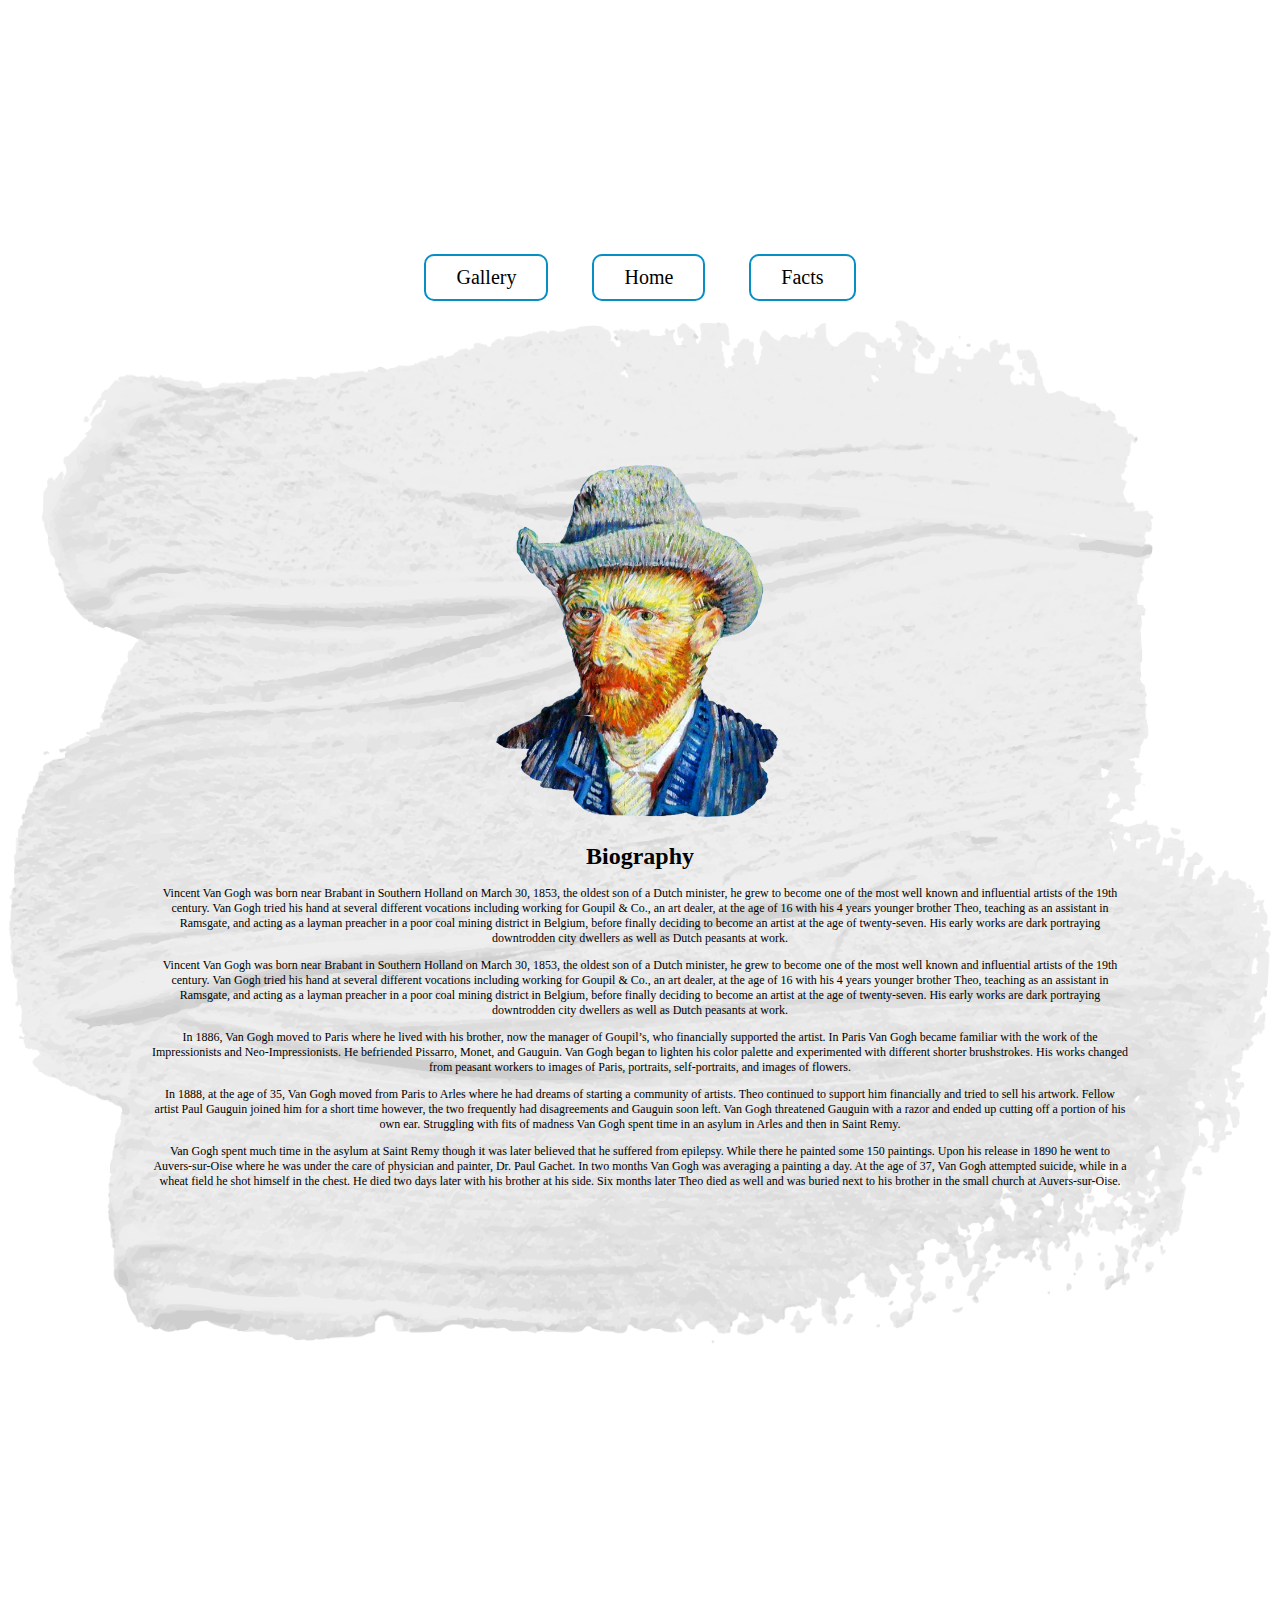
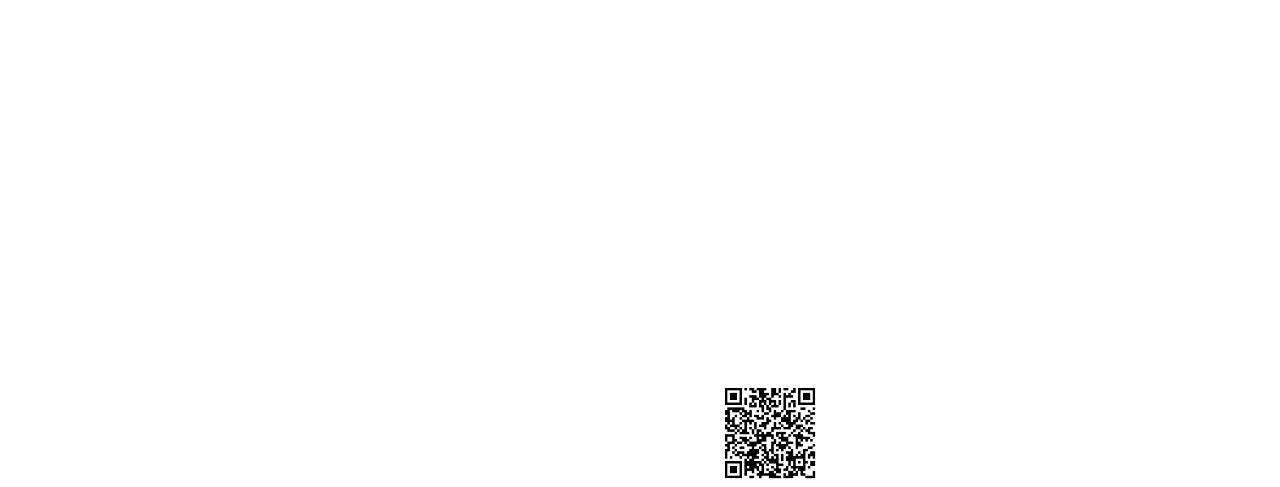
==== index.html @ e4d20ceb "Update and rename VanGogh.html to index.html" ====
<!DOCTYPE html>
<html>

<head>
<link rel="stylesheet" href="CSS_VanGogh.css">
<title>Bedroom in Arles</title>
<meta name="Anastasiia Kulcsar"
content=“Art Van Gogh“/>
<meta name=“keywords"
content=“Van, Gogh, Art, Room“/>
</head>


<body>
 <div class="main">
<h1>Vincent van Gogh</h1>
</div>

<body>
 <div class="quote">
<h2>“Great things are done by a series of small things brought together.” —Vincent Van Gogh</h2>
</div>

 <div class="menu">
        <button class="menu-button"><a href="Gallery.html">Gallery</a></button>
        <button class="menu-button"><a href="VanGogh.html">Home</a></button>
        <button class="menu-button"><a href="Facts.html">Facts</a></button>
    </div>
	
	
	<table>
        <tr>
            <td>
                <img src="gogh.png" alt="Van Gogh" width="300" height="360">
            
            
			<div class="content">
<h1>Biography</h1>
<p>
Vincent Van Gogh was born near Brabant in Southern Holland on March 30, 1853, the oldest son of a Dutch minister, he grew to become one of the most well known and influential artists of the 19th century.  Van Gogh tried his hand at several different vocations including working for Goupil & Co., an art dealer, at the age of 16 with his 4 years younger brother Theo, teaching as an assistant in Ramsgate, and acting as a layman preacher in a poor coal mining district in Belgium, before finally deciding to become an artist at the age of twenty-seven.  His early works are dark portraying downtrodden city dwellers as well as Dutch peasants at work.
</p>

<p>
Vincent Van Gogh was born near Brabant in Southern Holland on March 30, 1853, the oldest son of a Dutch minister, he grew to become one of the most well known and influential artists of the 19th century.  Van Gogh tried his hand at several different vocations including working for Goupil & Co., an art dealer, at the age of 16 with his 4 years younger brother Theo, teaching as an assistant in Ramsgate, and acting as a layman preacher in a poor coal mining district in Belgium, before finally deciding to become an artist at the age of twenty-seven.  His early works are dark portraying downtrodden city dwellers as well as Dutch peasants at work.
</p>

<p>
In 1886, Van Gogh moved to Paris where he lived with his brother, now the manager of Goupil’s, who financially supported the artist.  In Paris Van Gogh became familiar with the work of the Impressionists and Neo-Impressionists.  He befriended Pissarro, Monet, and Gauguin.  Van Gogh began to lighten his color palette and experimented with different shorter brushstrokes.  His works changed from peasant workers to images of Paris, portraits, self-portraits, and images of flowers. 
</p>

<p>
In 1888, at the age of 35, Van Gogh moved from Paris to Arles where he had dreams of starting a community of artists.  Theo continued to support him financially and tried to sell his artwork.  Fellow artist Paul Gauguin joined him for a short time however, the two frequently had disagreements and Gauguin soon left.  Van Gogh threatened Gauguin with a razor and ended up cutting off a portion of his own ear.  Struggling with fits of madness Van Gogh spent time in an asylum in Arles and then in Saint Remy.
</p>

<p>
Van Gogh spent much time in the asylum at Saint Remy though it was later believed that he suffered from epilepsy.  While there he painted some 150 paintings.  Upon his release in 1890 he went to Auvers-sur-Oise where he was under the care of physician and painter, Dr. Paul Gachet.  In two months Van Gogh was averaging a painting a day.  At the age of 37, Van Gogh attempted suicide, while in a wheat field he shot himself in the chest.  He died two days later with his brother at his side.  Six months later Theo died as well and was buried next to his brother in the small church at Auvers-sur-Oise.
</p>
</div>

            </td>
        </tr>
    </table>

         
		 
<div class="video-container">
 <iframe width="854" height="480" src="https://www.youtube.com/embed/wk9L1N9bRRE" title="YouTube video player" frameborder="0" allow="accelerometer; autoplay; clipboard-write; encrypted-media; gyroscope; picture-in-picture; web-share" allowfullscreen></iframe>
</div>

 <img src="creator.png" alt="Description of the image" style="width: 100px; height: 100px;
 position: relative;
 top: 0px;
 left: 720px;">

</body>

</html>
---- CSS_VanGogh.css ----
/* BACKGROUND */
body {
    background-image: url('Blue.jpg');
    background-size: 1680px 1050px; /* or any other size option */
    background-repeat: no-repeat;
	background-attachment: fixed;
	background-position: center;
}

/* NAME */

.main {
	 margin-bottom: -50px; /* Adjust the value to reduce the space */
	font-size: 50px;
	text-align: center;
	color: white;
	font-family: "Lucida Handwriting", Times, Cursive;  

}

/* QUOTE */

.quote {
	font-size: 15px;
	text-align: center;
	color: white;
	font-family: "Lucida Handwriting", Times, Cursive;  

}

/* MENU */

/* Reset some default styles */
body, html {
    margin: 0;
    padding: 0;
    height: 100%;
}

/* Center the menu container vertically and horizontally */
.container {
    display: flex;
    justify-content: center-down;
    align-items: center;
    height: 100vh; /* 100% of viewport height */
    background-color: #f0f0f0; /* Background color for the page */
}

/* Style for the menu container */
.menu {
    text-align: center; /* Center-align the buttons */
}

/* Style for the menu buttons */
.menu-button {
    padding: 10px 30px; /* Adjust padding for the desired button size */
    background-color: white;
	color: black;
	border: 2px solid #058fc5; /* Blue */
    border-radius: 10px; /* Rounded corners to create a square look */
    margin: 10px 20px; /* Add some spacing between buttons */
	font-family: "Lucida Handwriting", Times, Cursive; 
    font-size: 20px; /* Adjust font size as needed */
    cursor: pointer;
    transition: background-color 0.3s ease; /* Add a smooth transition for hover effect */
}

a {
color: black;
}
a:link {
      text-decoration: none;
}

a:visited {
      text-decoration: none;
}

a:hover {
      text-decoration: none;
}

a:active {
      text-decoration: none;
}

/* Change button background color on hover */
.menu-button:hover {
    background-color: #058fc5; /* Change to a lighter shade on hover */
}

/* TEXTBOX */

td {
  text-align: center;
  font-family: "Lucida Handwriting", Times, Cursive;  
  font-size: 12px;
  padding: 150px; /* Add padding inside table cells */
  text-align: center; /* Center-align cell content */
  background-image: url('paint.png');
  background-position: right;
  background-repeat: no-repeat;
  background-size: 100% 100%;
     
        }
		
/* VIDEO*/
	/* Reset some default styles */
body, html {
    margin: 0;
    padding: 0;
}

/* Center the video container using flexbox */
.video-container {
    display: flex;
    justify-content: center;
    align-items: center;
    height: 70vh; /* 100% of the viewport height */
}

/* Style the video element */
video {
    max-width: 100%; /* Make sure the video doesn't overflow the viewport */
    max-height: 100%;
    width: auto;
    height: auto;
}
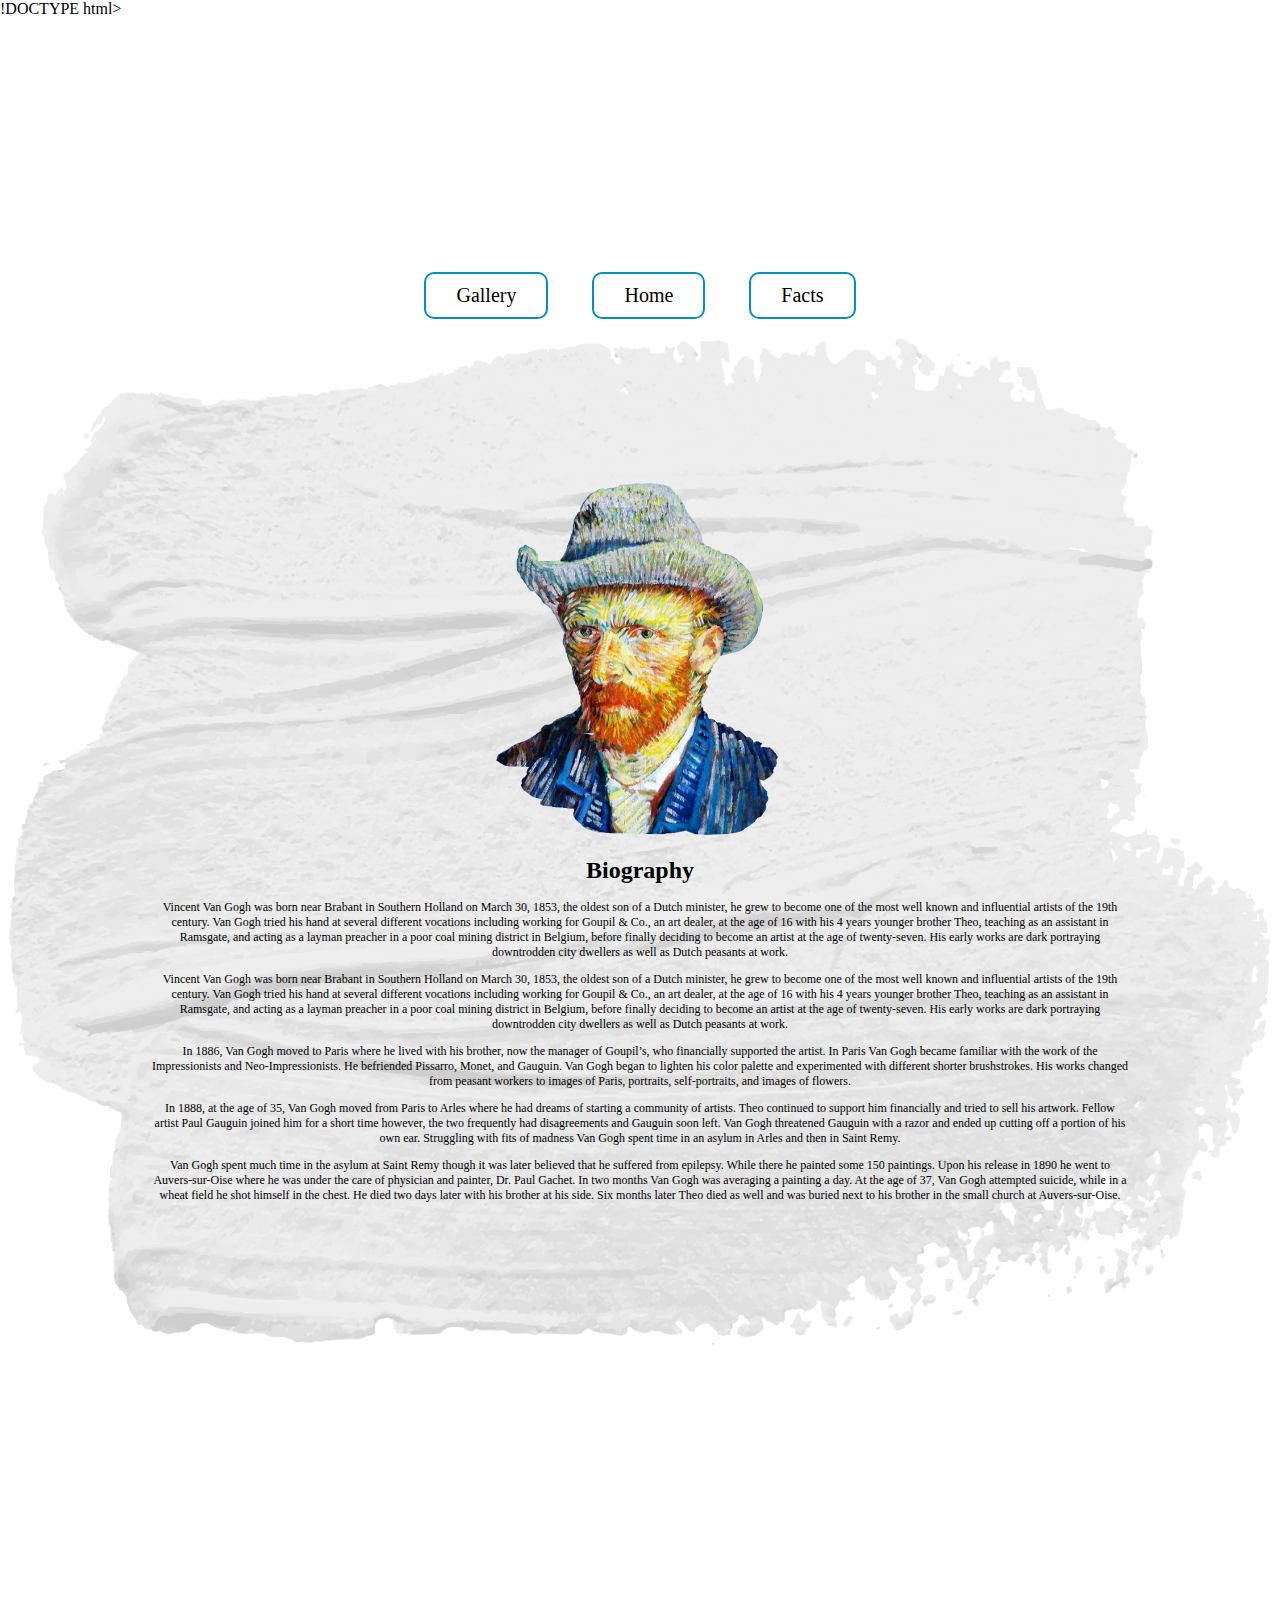
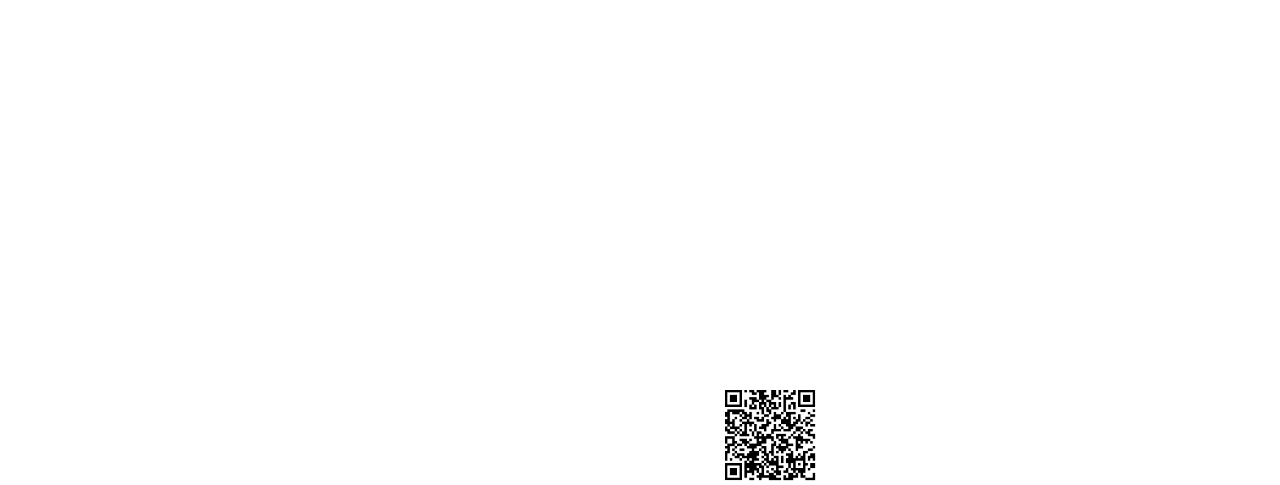
==== commit e54a7369: "Update index.html" ====
--- a/index.html
+++ b/index.html
@@ -1,4 +1,4 @@
-<!DOCTYPE html>
+!DOCTYPE html>
 <html>
 
 <head>
